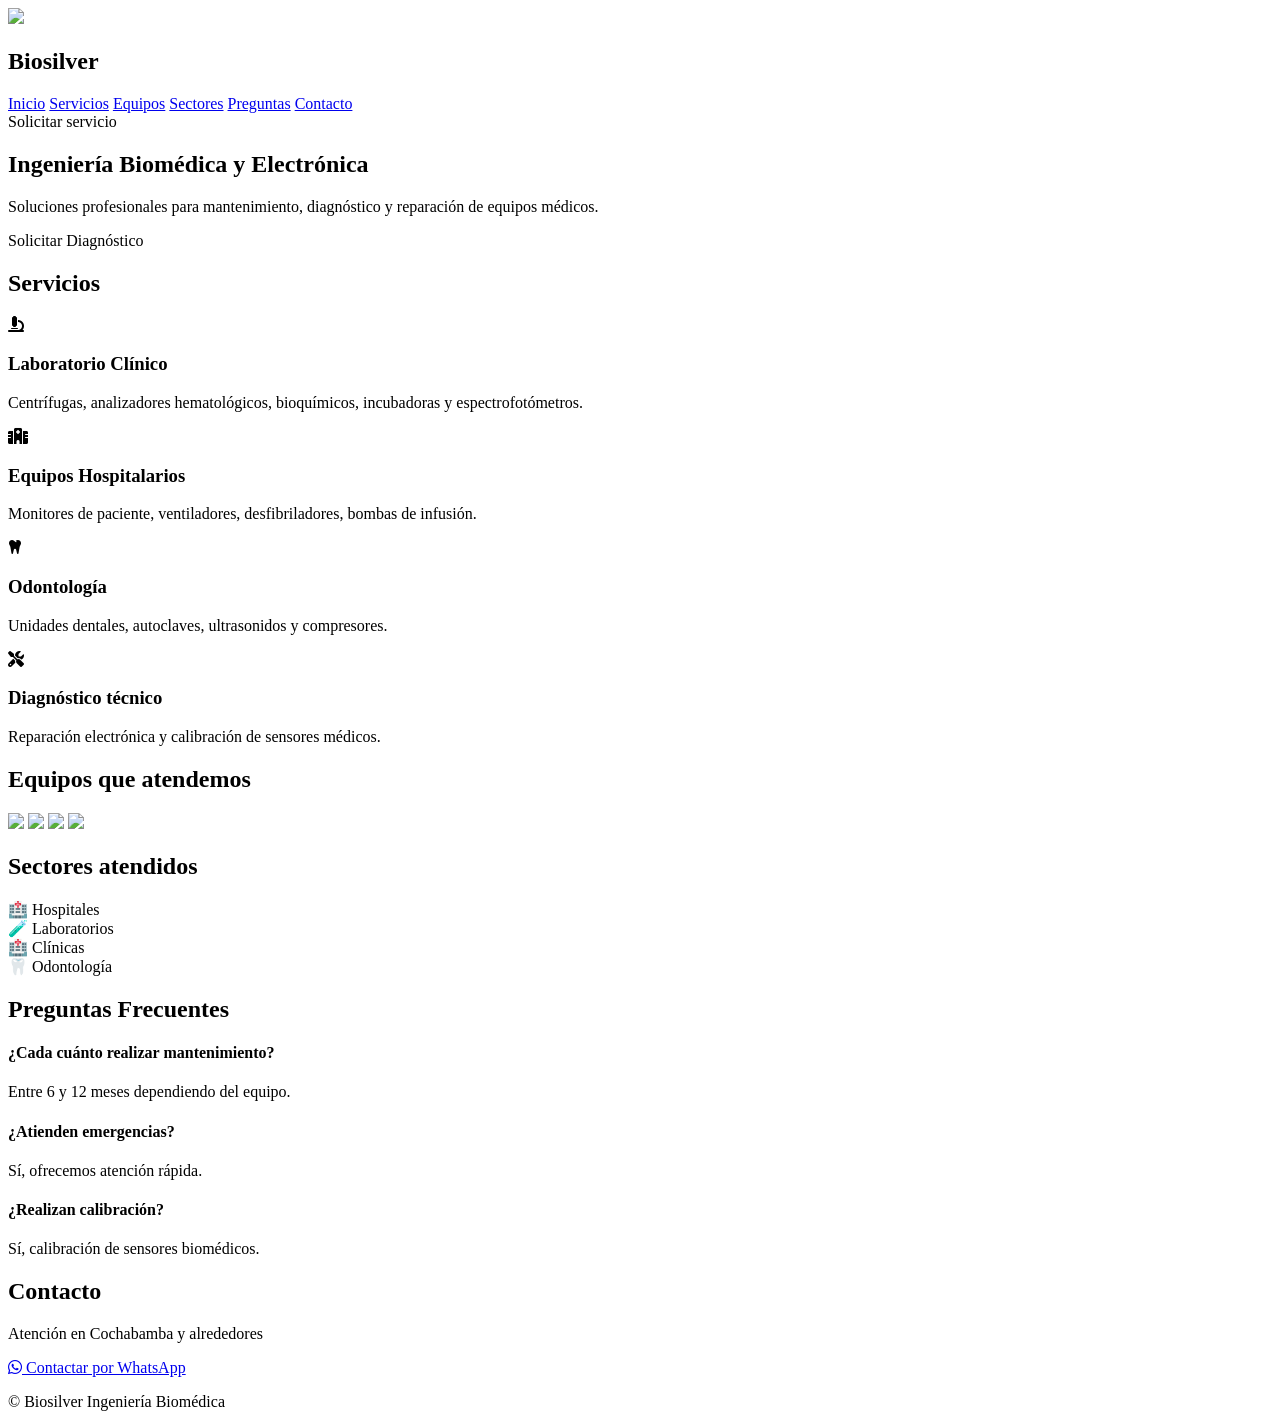
==== index.html @ 0799bd9a "Create index.html" ====
<!DOCTYPE html>
<html lang="es">

<head>

<meta charset="UTF-8">
<meta name="viewport" content="width=device-width, initial-scale=1.0">

<title>Biosilver Ingeniería Biomédica</title>

<link rel="stylesheet" href="style.css">

<link rel="stylesheet"
href="https://cdnjs.cloudflare.com/ajax/libs/font-awesome/6.5.0/css/all.min.css">

</head>

<body>

<header>

<div class="logo">
<img src="images/logo.png">
<h2>Biosilver</h2>
</div>

<nav>

<a href="#">Inicio</a>
<a href="#servicios">Servicios</a>
<a href="#equipos">Equipos</a>
<a href="#sectores">Sectores</a>
<a href="#faq">Preguntas</a>
<a href="#contacto">Contacto</a>

</nav>

<a class="btn">Solicitar servicio</a>

</header>

<section class="hero">

<h1>Ingeniería Biomédica y Electrónica</h1>

<p>
Soluciones profesionales para mantenimiento,
diagnóstico y reparación de equipos médicos.
</p>

<a class="btn2">Solicitar Diagnóstico</a>

</section>

<section id="servicios">

<h2>Servicios</h2>

<div class="grid">

<div class="card">

<i class="fa-solid fa-microscope"></i>

<h3>Laboratorio Clínico</h3>

<p>
Centrífugas, analizadores hematológicos,
bioquímicos, incubadoras y espectrofotómetros.
</p>

</div>

<div class="card">

<i class="fa-solid fa-hospital"></i>

<h3>Equipos Hospitalarios</h3>

<p>
Monitores de paciente,
ventiladores,
desfibriladores,
bombas de infusión.
</p>

</div>

<div class="card">

<i class="fa-solid fa-tooth"></i>

<h3>Odontología</h3>

<p>
Unidades dentales,
autoclaves,
ultrasonidos
y compresores.
</p>

</div>

<div class="card">

<i class="fa-solid fa-screwdriver-wrench"></i>

<h3>Diagnóstico técnico</h3>

<p>
Reparación electrónica
y calibración de sensores médicos.
</p>

</div>

</div>

</section>

<section id="equipos">

<h2>Equipos que atendemos</h2>

<div class="gallery">

<img src="images/laboratorio.jpg">
<img src="images/hospital.jpg">
<img src="images/microscopio.jpg">
<img src="images/autoclave.jpg">

</div>

</section>

<section id="sectores">

<h2>Sectores atendidos</h2>

<div class="sectores">

<div>🏥 Hospitales</div>
<div>🧪 Laboratorios</div>
<div>🏥 Clínicas</div>
<div>🦷 Odontología</div>

</div>

</section>

<section id="faq">

<h2>Preguntas Frecuentes</h2>

<div class="faq">

<h4>¿Cada cuánto realizar mantenimiento?</h4>
<p>Entre 6 y 12 meses dependiendo del equipo.</p>

<h4>¿Atienden emergencias?</h4>
<p>Sí, ofrecemos atención rápida.</p>

<h4>¿Realizan calibración?</h4>
<p>Sí, calibración de sensores biomédicos.</p>

</div>

</section>

<section id="contacto">

<h2>Contacto</h2>

<p>
Atención en Cochabamba y alrededores
</p>

<a class="whatsapp"
href="https://wa.me/591XXXXXXXX">

<i class="fa-brands fa-whatsapp"></i>

Contactar por WhatsApp

</a>

</section>

<footer>

<p>
© Biosilver Ingeniería Biomédica
</p>

</footer>

<script src="script.js"></script>

</body>
</html>
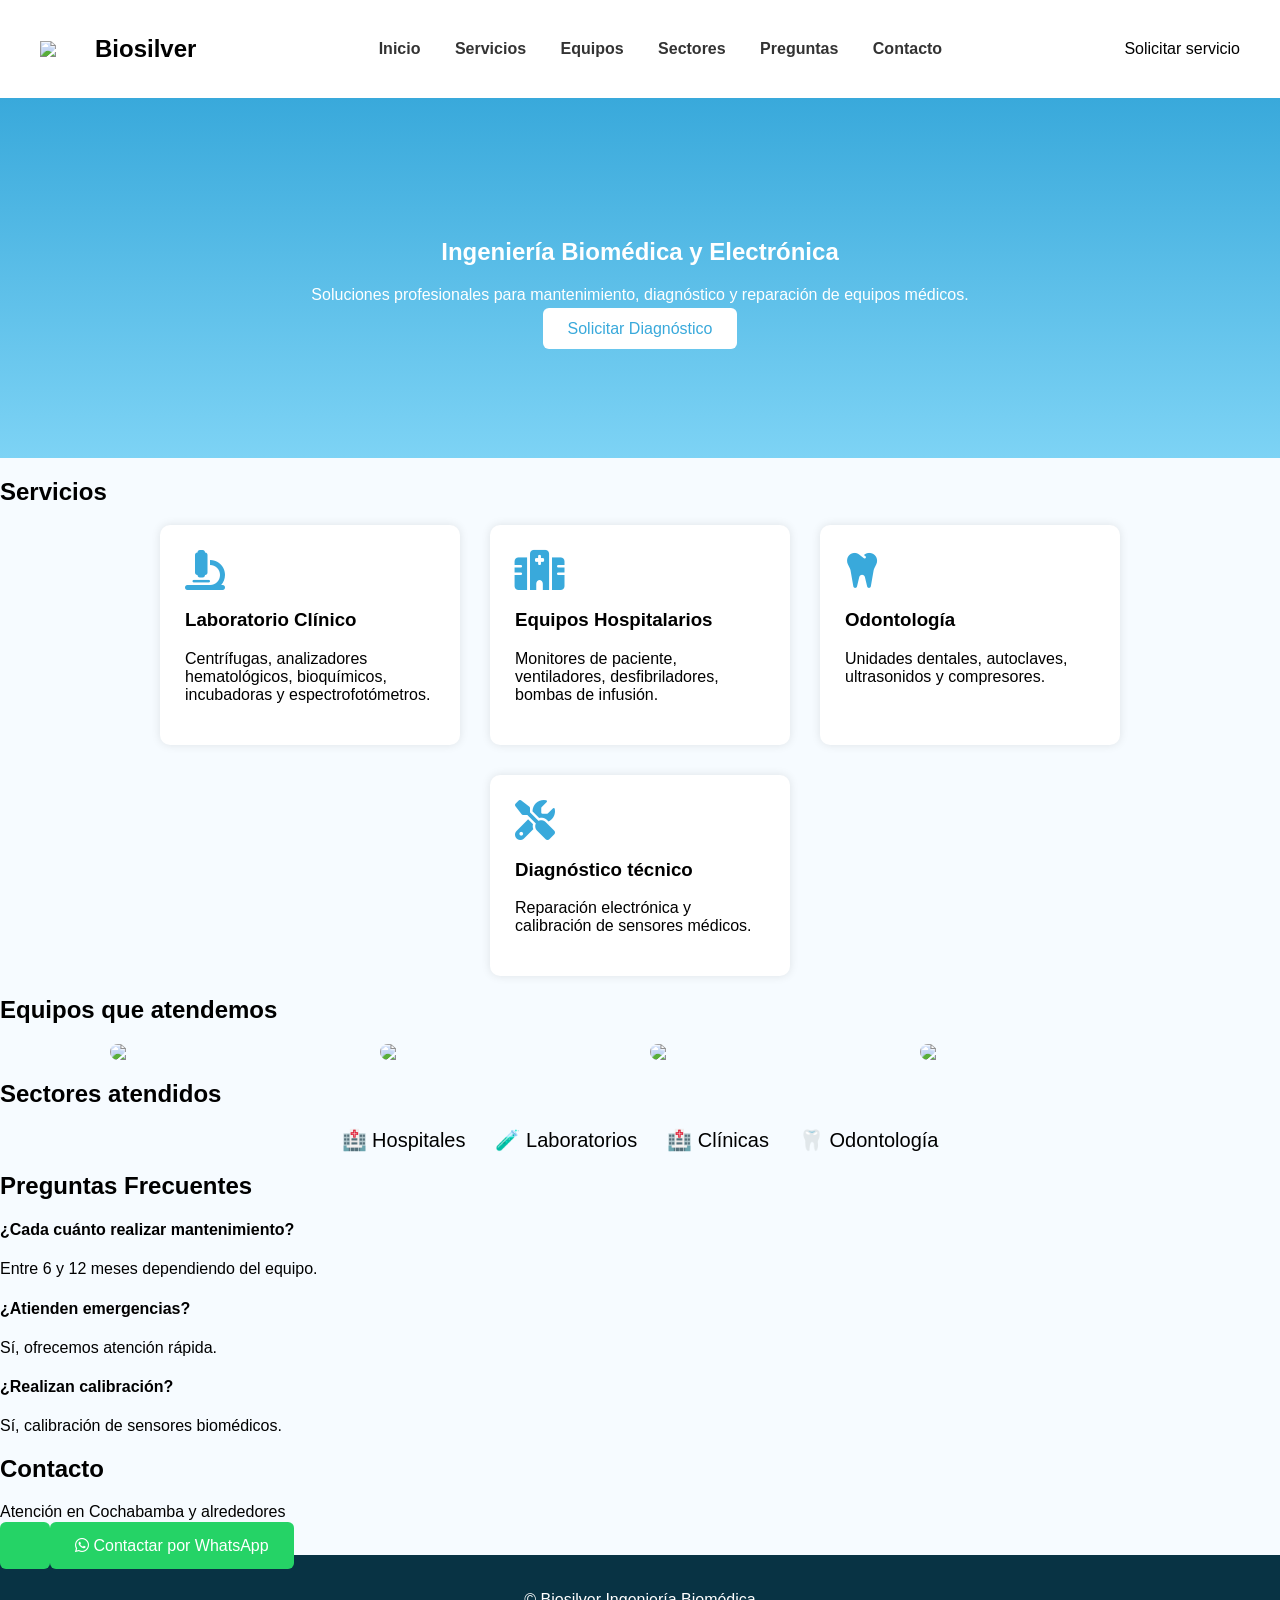
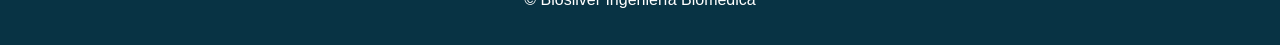
==== commit b4c98993: "Update index.html" ====
--- a/index.html
+++ b/index.html
@@ -176,7 +176,9 @@
 </p>
 
 <a class="whatsapp"
-href="https://wa.me/591XXXXXXXX">
+href="https://wa.me/59168533729">
+<a class="whatsapp"
+href="https://wa.me/59175978639">
 
 <i class="fa-brands fa-whatsapp"></i>
 
--- a/style.css
+++ b/style.css
@@ -0,0 +1,130 @@
+body{
+
+font-family: Arial;
+margin:0;
+background:#f6fbff;
+
+}
+
+header{
+
+display:flex;
+justify-content:space-between;
+align-items:center;
+padding:15px 40px;
+background:white;
+box-shadow:0 2px 10px rgba(0,0,0,0.1);
+
+}
+
+nav a{
+
+margin:0 15px;
+text-decoration:none;
+font-weight:bold;
+color:#333;
+
+}
+
+.logo{
+
+display:flex;
+align-items:center;
+gap:10px;
+
+}
+
+.logo img{
+
+width:45px;
+
+}
+
+.hero{
+
+background:linear-gradient(#39a9db,#7dd3f5);
+color:white;
+padding:120px 20px;
+text-align:center;
+
+}
+
+.btn2{
+
+background:white;
+padding:12px 25px;
+border-radius:6px;
+color:#39a9db;
+text-decoration:none;
+
+}
+
+.grid{
+
+display:flex;
+flex-wrap:wrap;
+gap:30px;
+justify-content:center;
+
+}
+
+.card{
+
+background:white;
+width:250px;
+padding:25px;
+border-radius:10px;
+box-shadow:0 0 10px rgba(0,0,0,0.1);
+
+}
+
+.card i{
+
+font-size:40px;
+color:#39a9db;
+
+}
+
+.gallery{
+
+display:flex;
+gap:20px;
+justify-content:center;
+flex-wrap:wrap;
+
+}
+
+.gallery img{
+
+width:250px;
+border-radius:10px;
+
+}
+
+.sectores{
+
+display:flex;
+gap:30px;
+justify-content:center;
+font-size:20px;
+
+}
+
+.whatsapp{
+
+background:#25D366;
+color:white;
+padding:15px 25px;
+text-decoration:none;
+border-radius:6px;
+
+}
+
+footer{
+
+background:#083344;
+color:white;
+padding:20px;
+text-align:center;
+
+}
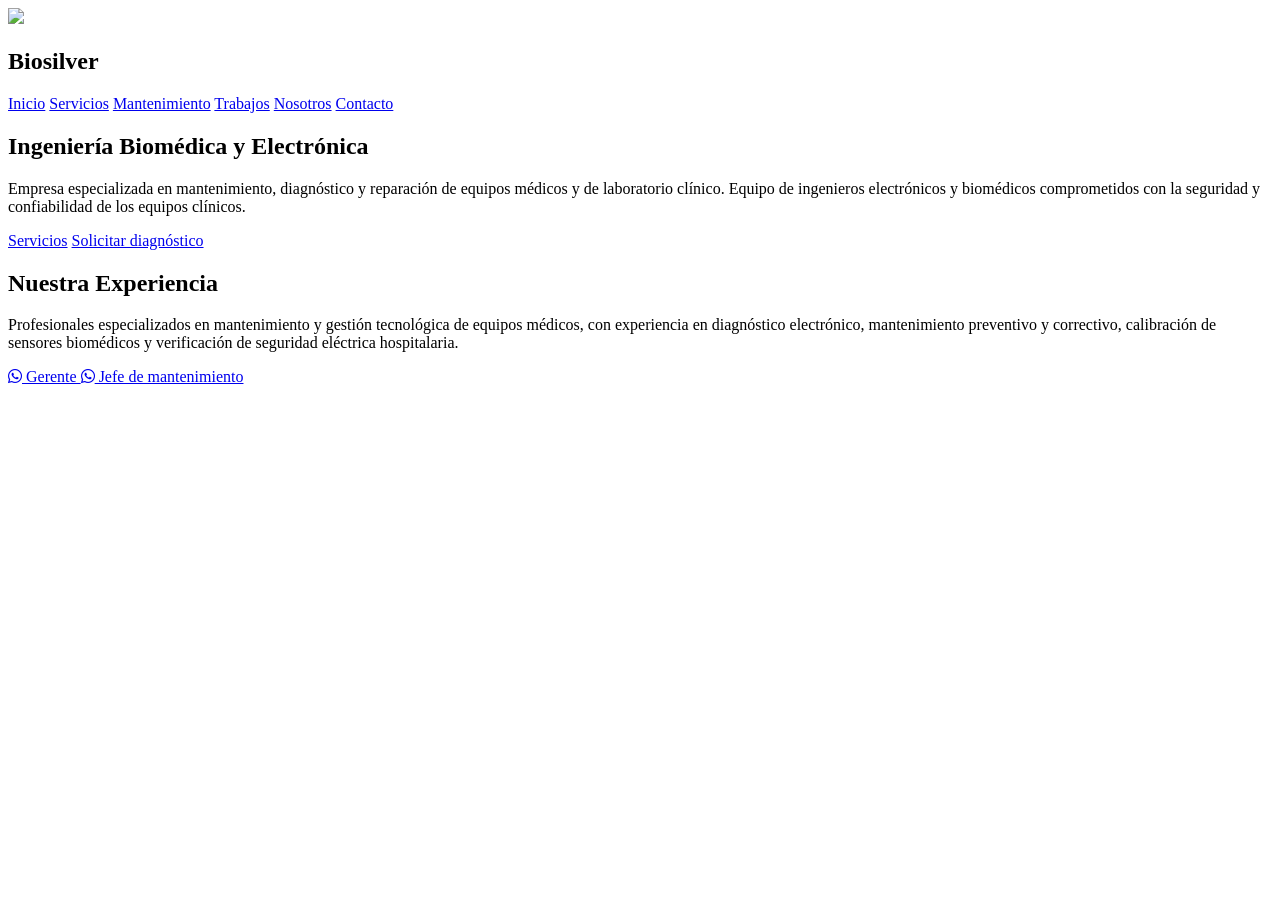
==== commit fd00bc68: "Update index.html" ====
--- a/index.html
+++ b/index.html
@@ -4,199 +4,108 @@
 <head>
 
 <meta charset="UTF-8">
-<meta name="viewport" content="width=device-width, initial-scale=1.0">
+<meta name="viewport" content="width=device-width, initial-scale=1">
 
 <title>Biosilver Ingeniería Biomédica</title>
 
-<link rel="stylesheet" href="style.css">
+<link rel="stylesheet" href="css/style.css">
 
 <link rel="stylesheet"
 href="https://cdnjs.cloudflare.com/ajax/libs/font-awesome/6.5.0/css/all.min.css">
+
+<link href="https://fonts.googleapis.com/css2?family=Poppins:wght@300;500;700&display=swap" rel="stylesheet">
 
 </head>
 
 <body>
 
-<header>
+<header class="header">
 
 <div class="logo">
-<img src="images/logo.png">
+
+<img src="imagess/logo.png">
+
 <h2>Biosilver</h2>
+
 </div>
 
 <nav>
 
-<a href="#">Inicio</a>
-<a href="#servicios">Servicios</a>
-<a href="#equipos">Equipos</a>
-<a href="#sectores">Sectores</a>
-<a href="#faq">Preguntas</a>
-<a href="#contacto">Contacto</a>
+<a href="index.html">Inicio</a>
+<a href="servicios.html">Servicios</a>
+<a href="mantenimiento.html">Mantenimiento</a>
+<a href="trabajos.html">Trabajos</a>
+<a href="nosotros.html">Nosotros</a>
+<a href="contacto.html">Contacto</a>
 
 </nav>
-
-<a class="btn">Solicitar servicio</a>
 
 </header>
 
 <section class="hero">
 
-<h1>Ingeniería Biomédica y Electrónica</h1>
+<h1 class="fade">Ingeniería Biomédica y Electrónica</h1>
 
-<p>
-Soluciones profesionales para mantenimiento,
-diagnóstico y reparación de equipos médicos.
+<p class="fade">
+
+Empresa especializada en mantenimiento,
+diagnóstico y reparación de equipos médicos y
+de laboratorio clínico.
+
+Equipo de ingenieros electrónicos y biomédicos
+comprometidos con la seguridad y confiabilidad
+de los equipos clínicos.
+
 </p>
 
-<a class="btn2">Solicitar Diagnóstico</a>
+<div class="hero-buttons">
 
-</section>
+<a href="servicios.html" class="btn">Servicios</a>
 
-<section id="servicios">
-
-<h2>Servicios</h2>
-
-<div class="grid">
-
-<div class="card">
-
-<i class="fa-solid fa-microscope"></i>
-
-<h3>Laboratorio Clínico</h3>
-
-<p>
-Centrífugas, analizadores hematológicos,
-bioquímicos, incubadoras y espectrofotómetros.
-</p>
-
-</div>
-
-<div class="card">
-
-<i class="fa-solid fa-hospital"></i>
-
-<h3>Equipos Hospitalarios</h3>
-
-<p>
-Monitores de paciente,
-ventiladores,
-desfibriladores,
-bombas de infusión.
-</p>
-
-</div>
-
-<div class="card">
-
-<i class="fa-solid fa-tooth"></i>
-
-<h3>Odontología</h3>
-
-<p>
-Unidades dentales,
-autoclaves,
-ultrasonidos
-y compresores.
-</p>
-
-</div>
-
-<div class="card">
-
-<i class="fa-solid fa-screwdriver-wrench"></i>
-
-<h3>Diagnóstico técnico</h3>
-
-<p>
-Reparación electrónica
-y calibración de sensores médicos.
-</p>
-
-</div>
+<a href="contacto.html" class="btn2">Solicitar diagnóstico</a>
 
 </div>
 
 </section>
 
-<section id="equipos">
+<section class="experiencia">
 
-<h2>Equipos que atendemos</h2>
+<h2>Nuestra Experiencia</h2>
 
-<div class="gallery">
+<p>
 
-<img src="images/laboratorio.jpg">
-<img src="images/hospital.jpg">
-<img src="images/microscopio.jpg">
-<img src="images/autoclave.jpg">
+Profesionales especializados en mantenimiento
+y gestión tecnológica de equipos médicos, con
+experiencia en diagnóstico electrónico,
+mantenimiento preventivo y correctivo,
+calibración de sensores biomédicos y
+verificación de seguridad eléctrica hospitalaria.
 
-</div>
+</p>
 
 </section>
 
-<section id="sectores">
+<!-- BOTONES FLOTANTES -->
 
-<h2>Sectores atendidos</h2>
-
-<div class="sectores">
-
-<div>🏥 Hospitales</div>
-<div>🧪 Laboratorios</div>
-<div>🏥 Clínicas</div>
-<div>🦷 Odontología</div>
-
-</div>
-
-</section>
-
-<section id="faq">
-
-<h2>Preguntas Frecuentes</h2>
-
-<div class="faq">
-
-<h4>¿Cada cuánto realizar mantenimiento?</h4>
-<p>Entre 6 y 12 meses dependiendo del equipo.</p>
-
-<h4>¿Atienden emergencias?</h4>
-<p>Sí, ofrecemos atención rápida.</p>
-
-<h4>¿Realizan calibración?</h4>
-<p>Sí, calibración de sensores biomédicos.</p>
-
-</div>
-
-</section>
-
-<section id="contacto">
-
-<h2>Contacto</h2>
-
-<p>
-Atención en Cochabamba y alrededores
-</p>
-
-<a class="whatsapp"
-href="https://wa.me/59168533729">
-<a class="whatsapp"
-href="https://wa.me/59175978639">
+<a href="https://wa.me/59175978639"
+class="whatsapp gerente">
 
 <i class="fa-brands fa-whatsapp"></i>
 
-Contactar por WhatsApp
+Gerente
 
 </a>
 
-</section>
+<a href="https://wa.me/59168533729"
+class="whatsapp mantenimiento">
 
-<footer>
+<i class="fa-brands fa-whatsapp"></i>
 
-<p>
-© Biosilver Ingeniería Biomédica
-</p>
+Jefe de mantenimiento
 
-</footer>
+</a>
 
-<script src="script.js"></script>
+<script src="js/script.js"></script>
 
 </body>
 </html>
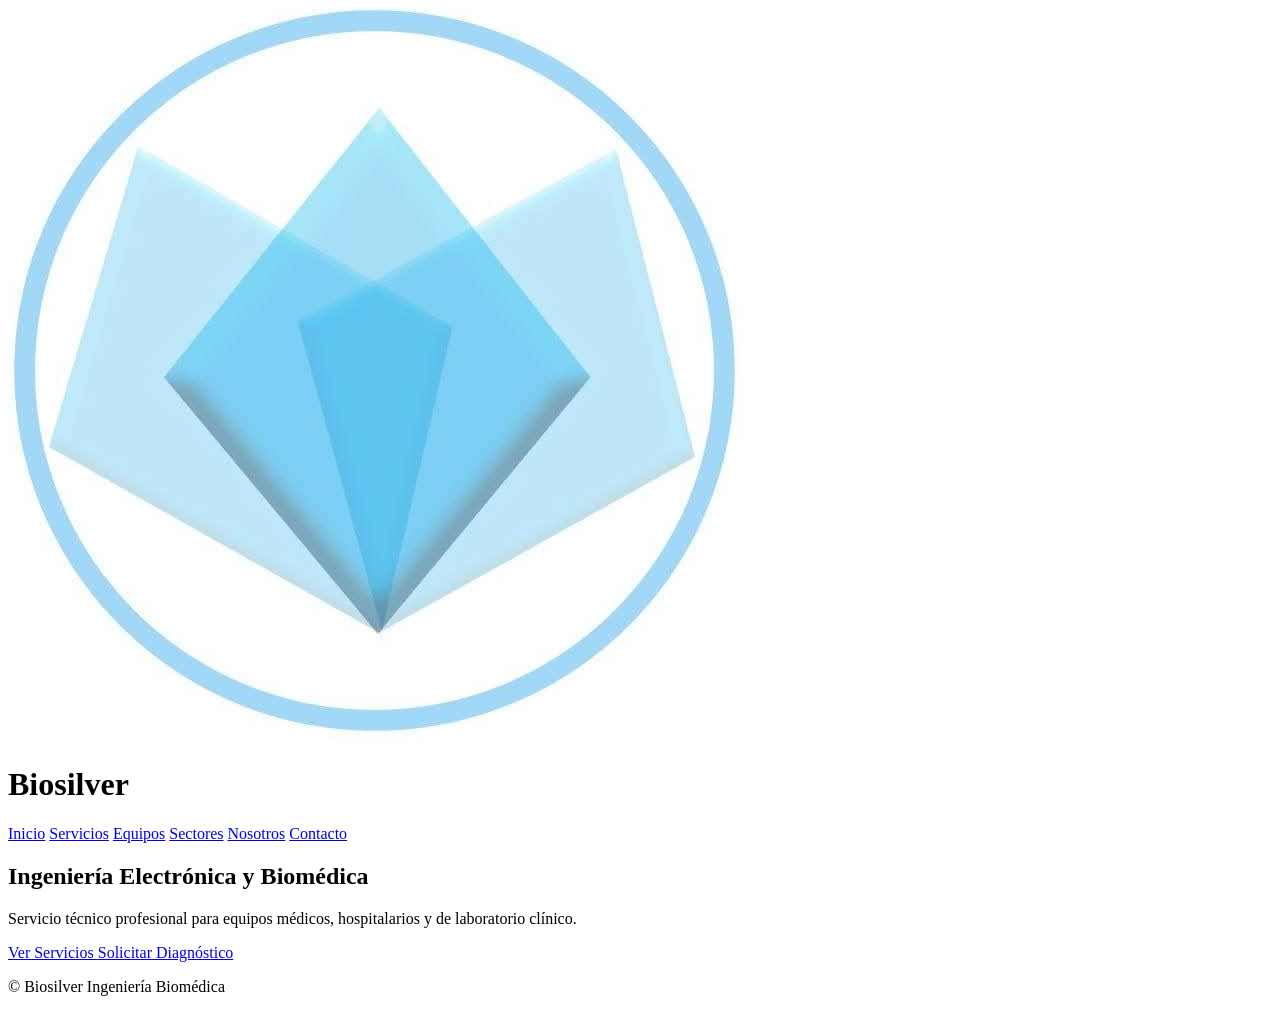
==== commit 4fe63ae9: "Update index.html" ====
--- a/index.html
+++ b/index.html
@@ -4,16 +4,14 @@
 <head>
 
 <meta charset="UTF-8">
-<meta name="viewport" content="width=device-width, initial-scale=1">
+<meta name="viewport" content="width=device-width, initial-scale=1.0">
 
-<title>Biosilver Ingeniería Biomédica</title>
+<title>Biosilver | Ingeniería Biomédica</title>
 
 <link rel="stylesheet" href="css/style.css">
 
 <link rel="stylesheet"
 href="https://cdnjs.cloudflare.com/ajax/libs/font-awesome/6.5.0/css/all.min.css">
-
-<link href="https://fonts.googleapis.com/css2?family=Poppins:wght@300;500;700&display=swap" rel="stylesheet">
 
 </head>
 
@@ -22,19 +20,16 @@
 <header class="header">
 
 <div class="logo">
-
 <img src="imagess/logo.png">
-
-<h2>Biosilver</h2>
-
+<h1>Biosilver</h1>
 </div>
 
 <nav>
 
 <a href="index.html">Inicio</a>
 <a href="servicios.html">Servicios</a>
-<a href="mantenimiento.html">Mantenimiento</a>
-<a href="trabajos.html">Trabajos</a>
+<a href="equipos.html">Equipos</a>
+<a href="sectores.html">Sectores</a>
 <a href="nosotros.html">Nosotros</a>
 <a href="contacto.html">Contacto</a>
 
@@ -44,66 +39,34 @@
 
 <section class="hero">
 
-<h1 class="fade">Ingeniería Biomédica y Electrónica</h1>
+<h2>Ingeniería Electrónica y Biomédica</h2>
 
-<p class="fade">
-
-Empresa especializada en mantenimiento,
-diagnóstico y reparación de equipos médicos y
-de laboratorio clínico.
-
-Equipo de ingenieros electrónicos y biomédicos
-comprometidos con la seguridad y confiabilidad
-de los equipos clínicos.
-
+<p>
+Servicio técnico profesional para equipos médicos,
+hospitalarios y de laboratorio clínico.
 </p>
 
-<div class="hero-buttons">
+<div class="botones">
 
-<a href="servicios.html" class="btn">Servicios</a>
+<a href="servicios.html" class="btn">
+Ver Servicios
+</a>
 
-<a href="contacto.html" class="btn2">Solicitar diagnóstico</a>
+<a href="contacto.html" class="btn2">
+Solicitar Diagnóstico
+</a>
 
 </div>
 
 </section>
 
-<section class="experiencia">
-
-<h2>Nuestra Experiencia</h2>
+<footer>
 
 <p>
-
-Profesionales especializados en mantenimiento
-y gestión tecnológica de equipos médicos, con
-experiencia en diagnóstico electrónico,
-mantenimiento preventivo y correctivo,
-calibración de sensores biomédicos y
-verificación de seguridad eléctrica hospitalaria.
-
+© Biosilver Ingeniería Biomédica
 </p>
 
-</section>
-
-<!-- BOTONES FLOTANTES -->
-
-<a href="https://wa.me/59175978639"
-class="whatsapp gerente">
-
-<i class="fa-brands fa-whatsapp"></i>
-
-Gerente
-
-</a>
-
-<a href="https://wa.me/59168533729"
-class="whatsapp mantenimiento">
-
-<i class="fa-brands fa-whatsapp"></i>
-
-Jefe de mantenimiento
-
-</a>
+</footer>
 
 <script src="js/script.js"></script>
 
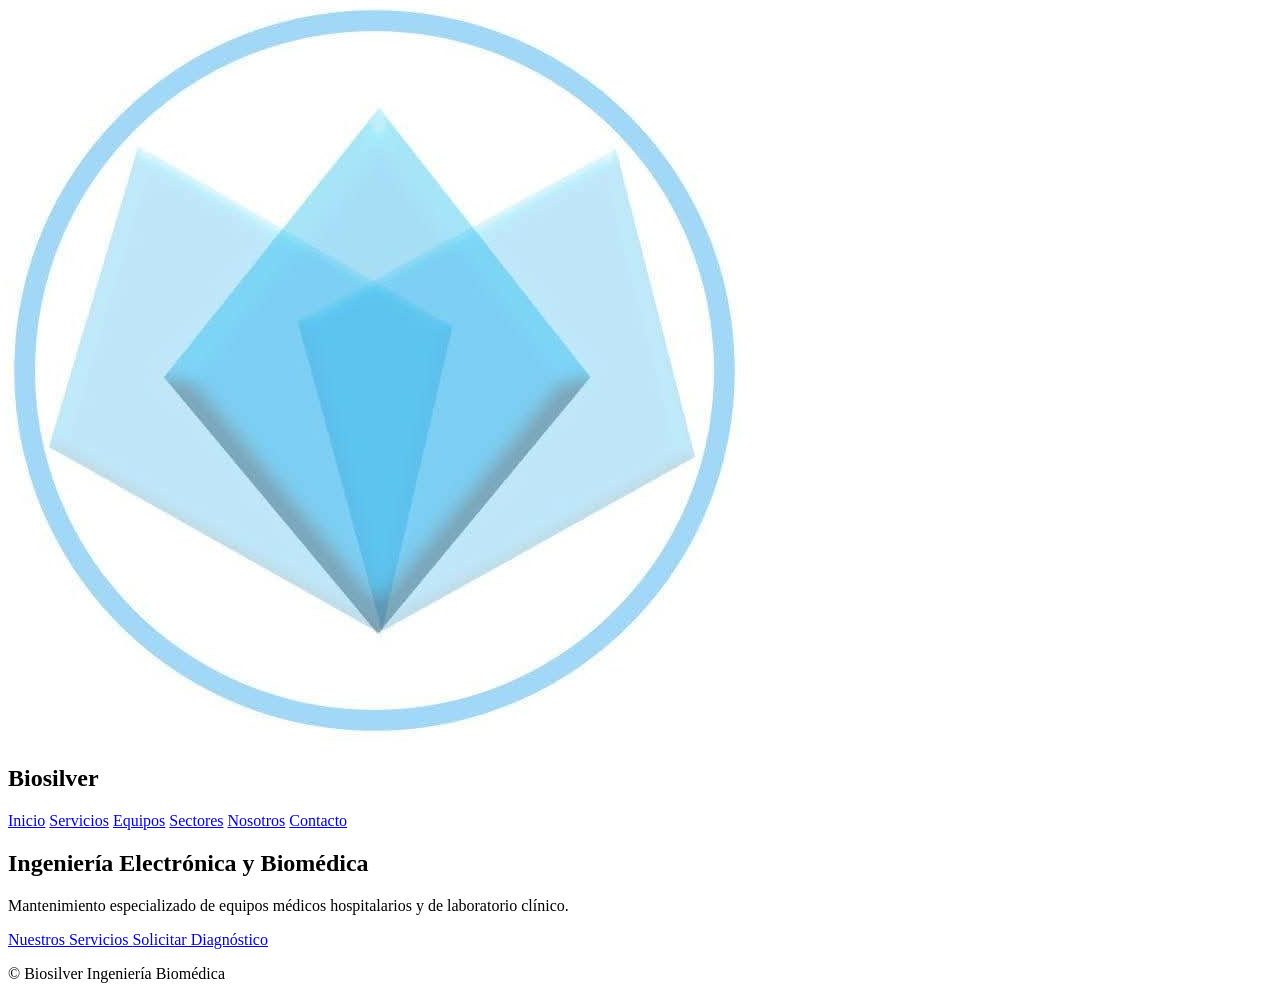
==== commit ef487654: "Update index.html" ====
--- a/index.html
+++ b/index.html
@@ -4,7 +4,7 @@
 <head>
 
 <meta charset="UTF-8">
-<meta name="viewport" content="width=device-width, initial-scale=1.0">
+<meta name="viewport" content="width=device-width, initial-scale=1">
 
 <title>Biosilver | Ingeniería Biomédica</title>
 
@@ -20,8 +20,11 @@
 <header class="header">
 
 <div class="logo">
+
 <img src="imagess/logo.png">
-<h1>Biosilver</h1>
+
+<h2>Biosilver</h2>
+
 </div>
 
 <nav>
@@ -39,17 +42,17 @@
 
 <section class="hero">
 
-<h2>Ingeniería Electrónica y Biomédica</h2>
+<h1>Ingeniería Electrónica y Biomédica</h1>
 
 <p>
-Servicio técnico profesional para equipos médicos,
+Mantenimiento especializado de equipos médicos
 hospitalarios y de laboratorio clínico.
 </p>
 
 <div class="botones">
 
 <a href="servicios.html" class="btn">
-Ver Servicios
+Nuestros Servicios
 </a>
 
 <a href="contacto.html" class="btn2">
@@ -62,9 +65,7 @@
 
 <footer>
 
-<p>
-© Biosilver Ingeniería Biomédica
-</p>
+<p>© Biosilver Ingeniería Biomédica</p>
 
 </footer>
 
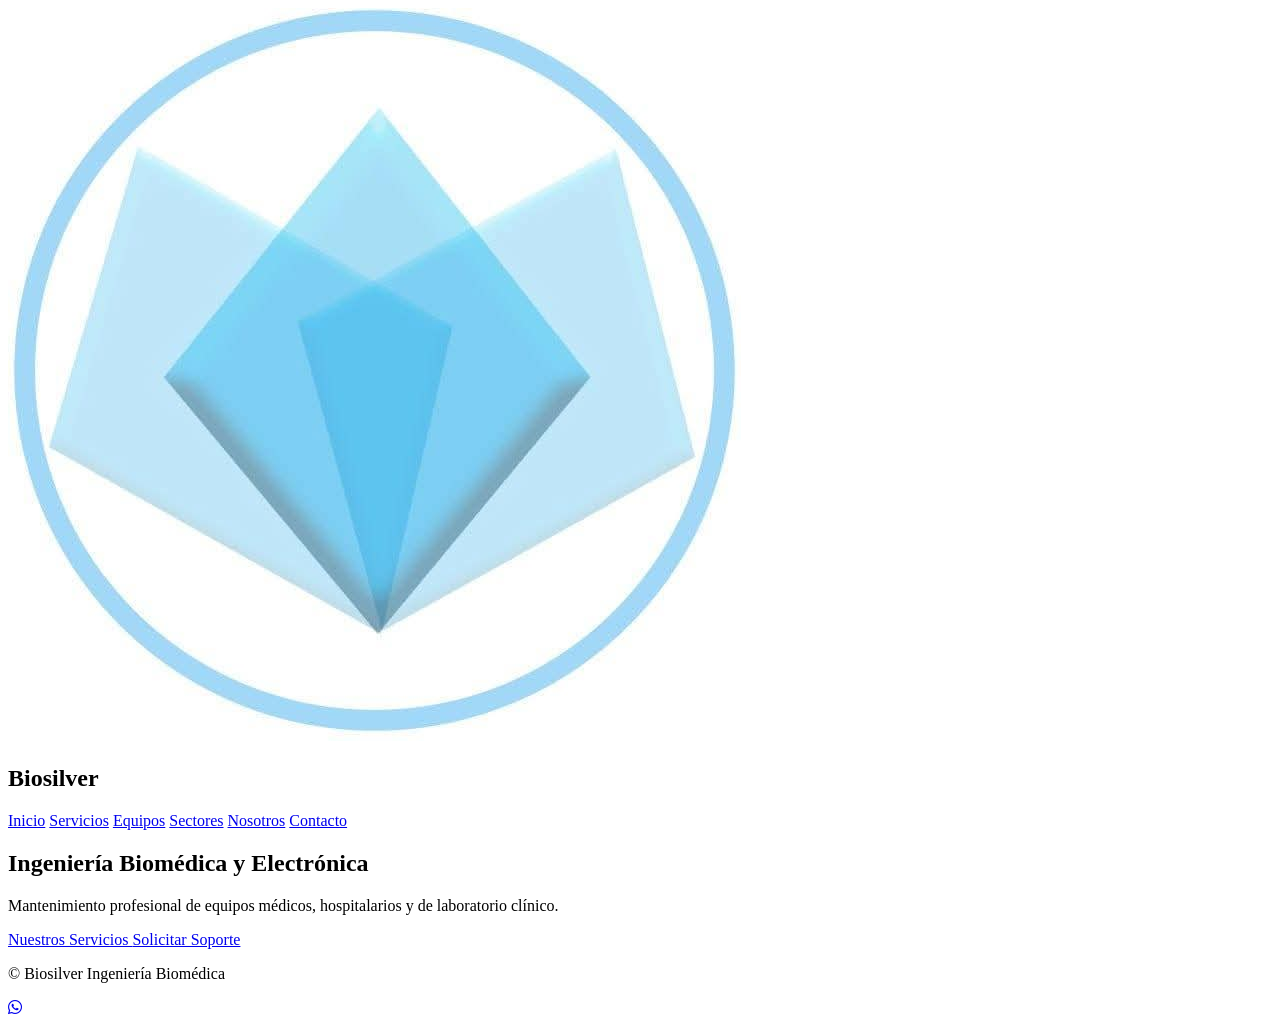
==== commit 4d40272e: "Update index.html" ====
--- a/index.html
+++ b/index.html
@@ -6,7 +6,7 @@
 <meta charset="UTF-8">
 <meta name="viewport" content="width=device-width, initial-scale=1">
 
-<title>Biosilver | Ingeniería Biomédica</title>
+<title>Biosilver Ingeniería Biomédica</title>
 
 <link rel="stylesheet" href="css/style.css">
 
@@ -20,11 +20,8 @@
 <header class="header">
 
 <div class="logo">
-
 <img src="imagess/logo.png">
-
 <h2>Biosilver</h2>
-
 </div>
 
 <nav>
@@ -42,10 +39,10 @@
 
 <section class="hero">
 
-<h1>Ingeniería Electrónica y Biomédica</h1>
+<h1>Ingeniería Biomédica y Electrónica</h1>
 
 <p>
-Mantenimiento especializado de equipos médicos
+Mantenimiento profesional de equipos médicos,
 hospitalarios y de laboratorio clínico.
 </p>
 
@@ -55,8 +52,8 @@
 Nuestros Servicios
 </a>
 
-<a href="contacto.html" class="btn2">
-Solicitar Diagnóstico
+<a href="contacto.html" class="btn btn2">
+Solicitar Soporte
 </a>
 
 </div>
@@ -69,6 +66,14 @@
 
 </footer>
 
+<a class="whatsapp"
+href="https://wa.me/59168533729"
+target="_blank">
+
+<i class="fab fa-whatsapp"></i>
+
+</a>
+
 <script src="js/script.js"></script>
 
 </body>
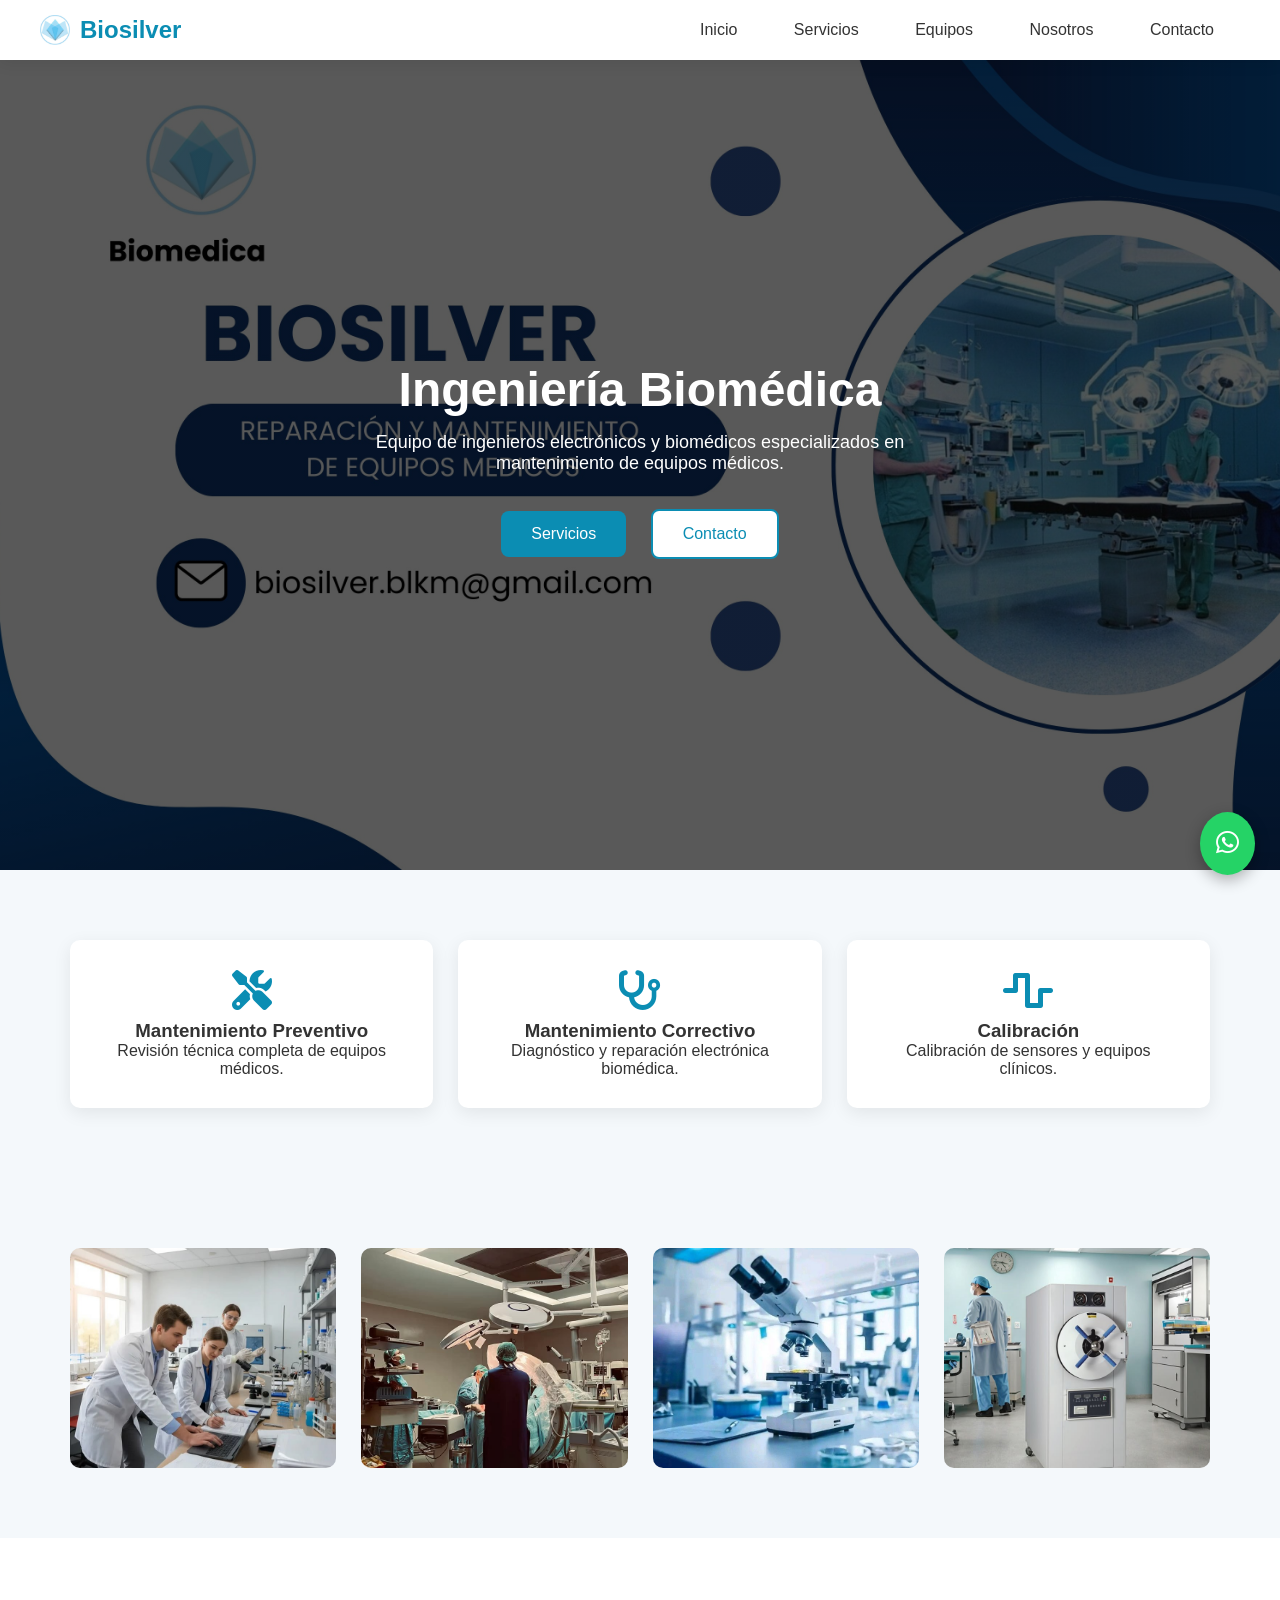
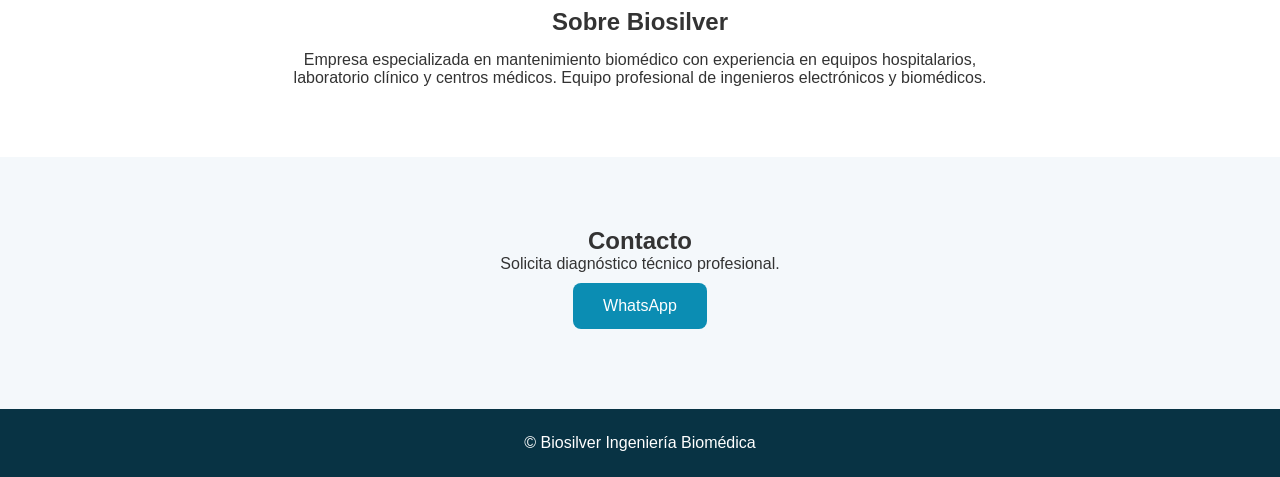
==== commit 276da1a8: "Update index.html" ====
--- a/index.html
+++ b/index.html
@@ -1,37 +1,435 @@
 <!DOCTYPE html>
+
 <html lang="es">
 
 <head>
 
 <meta charset="UTF-8">
-<meta name="viewport" content="width=device-width, initial-scale=1">
+
+<meta name="viewport" content="width=device-width, initial-scale=1.0">
 
 <title>Biosilver Ingeniería Biomédica</title>
-
-<link rel="stylesheet" href="css/style.css">
 
 <link rel="stylesheet"
 href="https://cdnjs.cloudflare.com/ajax/libs/font-awesome/6.5.0/css/all.min.css">
 
+<style>
+
+*{
+
+margin:0;
+padding:0;
+box-sizing:border-box;
+
+}
+
+body{
+
+font-family:'Segoe UI',sans-serif;
+
+background:#f4f8fb;
+
+color:#333;
+
+}
+
+/* HEADER */
+
+header{
+
+display:flex;
+
+justify-content:space-between;
+
+align-items:center;
+
+padding:15px 40px;
+
+background:white;
+
+box-shadow:0 3px 15px rgba(0,0,0,0.08);
+
+position:sticky;
+
+top:0;
+
+z-index:1000;
+
+}
+
+.logo{
+
+display:flex;
+
+align-items:center;
+
+gap:10px;
+
+}
+
+.logo img{
+
+width:30px;
+
+}
+
+.logo h2{
+
+color:#0b8db3;
+
+}
+
+/* MENU */
+
+nav a{
+
+text-decoration:none;
+
+margin:0 12px;
+
+color:#333;
+
+font-weight:500;
+
+padding:8px 14px;
+
+border-radius:6px;
+
+transition:.3s;
+
+}
+
+nav a:hover{
+
+background:#0b8db3;
+
+color:white;
+
+}
+
+/* HERO */
+
+.hero{
+
+height:90vh;
+
+background:
+
+linear-gradient(rgba(0,0,0,.65),
+
+rgba(0,0,0,.65)),
+
+url("imagess/hero.jpg");
+
+background-size:cover;
+
+background-position:center;
+
+display:flex;
+
+flex-direction:column;
+
+justify-content:center;
+
+align-items:center;
+
+text-align:center;
+
+color:white;
+
+padding:20px;
+
+}
+
+.hero h1{
+
+font-size:48px;
+
+margin-bottom:15px;
+
+}
+
+.hero p{
+
+font-size:18px;
+
+max-width:650px;
+
+}
+
+/* BOTONES */
+
+.botones{
+
+margin-top:25px;
+
+}
+
+.btn{
+
+background:#0b8db3;
+
+color:white;
+
+padding:14px 30px;
+
+border-radius:8px;
+
+text-decoration:none;
+
+margin:10px;
+
+display:inline-block;
+
+transition:.3s;
+
+}
+
+.btn:hover{
+
+background:#086c8a;
+
+transform:translateY(-3px);
+
+}
+
+.btn2{
+
+background:white;
+
+color:#0b8db3;
+
+border:2px solid #0b8db3;
+
+}
+
+/* SERVICIOS */
+
+.servicios{
+
+display:grid;
+
+grid-template-columns:repeat(auto-fit,minmax(260px,1fr));
+
+gap:25px;
+
+padding:70px;
+
+}
+
+.card{
+
+background:white;
+
+padding:30px;
+
+border-radius:10px;
+
+box-shadow:0 5px 18px rgba(0,0,0,0.08);
+
+text-align:center;
+
+transition:.3s;
+
+opacity:0;
+
+transform:translateY(40px);
+
+}
+
+.card:hover{
+
+transform:translateY(-7px);
+
+}
+
+.card i{
+
+font-size:40px;
+
+color:#0b8db3;
+
+margin-bottom:10px;
+
+}
+
+/* GALERIA */
+
+.galeria{
+
+display:grid;
+
+grid-template-columns:repeat(auto-fit,minmax(260px,1fr));
+
+gap:25px;
+
+padding:70px;
+
+}
+
+.galeria img{
+
+width:100%;
+
+height:220px;
+
+object-fit:cover;
+
+border-radius:10px;
+
+transition:.3s;
+
+}
+
+.galeria img:hover{
+
+transform:scale(1.05);
+
+}
+
+/* NOSOTROS */
+
+.nosotros{
+
+padding:70px;
+
+text-align:center;
+
+background:white;
+
+}
+
+.nosotros p{
+
+max-width:700px;
+
+margin:auto;
+
+margin-top:15px;
+
+}
+
+/* CONTACTO */
+
+.contacto{
+
+padding:70px;
+
+text-align:center;
+
+}
+
+/* WHATSAPP */
+
+.whatsapp{
+
+position:fixed;
+
+bottom:25px;
+
+right:25px;
+
+background:#25D366;
+
+color:white;
+
+font-size:26px;
+
+padding:16px;
+
+border-radius:50%;
+
+box-shadow:0 5px 15px rgba(0,0,0,0.3);
+
+text-decoration:none;
+
+transition:.3s;
+
+}
+
+.whatsapp:hover{
+
+transform:scale(1.1);
+
+}
+
+/* FOOTER */
+
+footer{
+
+background:#083344;
+
+color:white;
+
+text-align:center;
+
+padding:25px;
+
+}
+
+/* RESPONSIVE */
+
+@media(max-width:900px){
+
+header{
+
+flex-direction:column;
+
+}
+
+.hero h1{
+
+font-size:30px;
+
+}
+
+.hero p{
+
+font-size:16px;
+
+}
+
+.servicios{
+
+padding:30px;
+
+}
+
+.galeria{
+
+padding:30px;
+
+}
+
+}
+
+</style>
+
 </head>
 
 <body>
 
-<header class="header">
+<header>
 
 <div class="logo">
+
 <img src="imagess/logo.png">
+
 <h2>Biosilver</h2>
+
 </div>
 
 <nav>
 
-<a href="index.html">Inicio</a>
-<a href="servicios.html">Servicios</a>
-<a href="equipos.html">Equipos</a>
-<a href="sectores.html">Sectores</a>
-<a href="nosotros.html">Nosotros</a>
-<a href="contacto.html">Contacto</a>
+<a href="#">Inicio</a>
+
+<a href="#servicios">Servicios</a>
+
+<a href="#equipos">Equipos</a>
+
+<a href="#nosotros">Nosotros</a>
+
+<a href="#contacto">Contacto</a>
 
 </nav>
 
@@ -39,42 +437,168 @@
 
 <section class="hero">
 
-<h1>Ingeniería Biomédica y Electrónica</h1>
+<h1>Ingeniería Biomédica</h1>
 
 <p>
-Mantenimiento profesional de equipos médicos,
-hospitalarios y de laboratorio clínico.
+
+Equipo de ingenieros electrónicos y biomédicos
+especializados en mantenimiento de equipos médicos.
+
 </p>
 
 <div class="botones">
 
-<a href="servicios.html" class="btn">
-Nuestros Servicios
+<a href="#servicios" class="btn">
+
+Servicios
+
 </a>
 
-<a href="contacto.html" class="btn btn2">
-Solicitar Soporte
+<a href="#contacto" class="btn btn2">
+
+Contacto
+
 </a>
 
 </div>
 
 </section>
 
+<section id="servicios" class="servicios">
+
+<div class="card">
+
+<i class="fa-solid fa-screwdriver-wrench"></i>
+
+<h3>Mantenimiento Preventivo</h3>
+
+<p>
+
+Revisión técnica completa de equipos médicos.
+
+</p>
+
+</div>
+
+<div class="card">
+
+<i class="fa-solid fa-stethoscope"></i>
+
+<h3>Mantenimiento Correctivo</h3>
+
+<p>
+
+Diagnóstico y reparación electrónica biomédica.
+
+</p>
+
+</div>
+
+<div class="card">
+
+<i class="fa-solid fa-wave-square"></i>
+
+<h3>Calibración</h3>
+
+<p>
+
+Calibración de sensores y equipos clínicos.
+
+</p>
+
+</div>
+
+</section>
+
+<section id="equipos" class="galeria">
+
+<img src="imagess/laboratorio.jpg">
+
+<img src="imagess/hospital.jpg">
+
+<img src="imagess/microscopio.jpg">
+
+<img src="imagess/autoclave.jpg">
+
+</section>
+
+<section id="nosotros" class="nosotros">
+
+<h2>Sobre Biosilver</h2>
+
+<p>
+
+Empresa especializada en mantenimiento biomédico
+con experiencia en equipos hospitalarios,
+laboratorio clínico y centros médicos.
+
+Equipo profesional de ingenieros electrónicos
+y biomédicos.
+
+</p>
+
+</section>
+
+<section id="contacto" class="contacto">
+
+<h2>Contacto</h2>
+
+<p>
+
+Solicita diagnóstico técnico profesional.
+
+</p>
+
+<a class="btn"
+
+href="https://wa.me/591XXXXXXXX">
+
+WhatsApp
+
+</a>
+
+</section>
+
 <footer>
 
-<p>© Biosilver Ingeniería Biomédica</p>
+© Biosilver Ingeniería Biomédica
 
 </footer>
 
 <a class="whatsapp"
-href="https://wa.me/59168533729"
-target="_blank">
+
+href="https://wa.me/591XXXXXXXX">
 
 <i class="fab fa-whatsapp"></i>
 
 </a>
 
-<script src="js/script.js"></script>
+<script>
+
+const cards=document.querySelectorAll(".card");
+
+window.addEventListener("scroll",()=>{
+
+cards.forEach(card=>{
+
+let top=card.getBoundingClientRect().top;
+
+let screen=window.innerHeight;
+
+if(top<screen-100){
+
+card.style.opacity="1";
+
+card.style.transform="translateY(0)";
+
+}
+
+});
+
+});
+
+</script>
 
 </body>
+
 </html>
